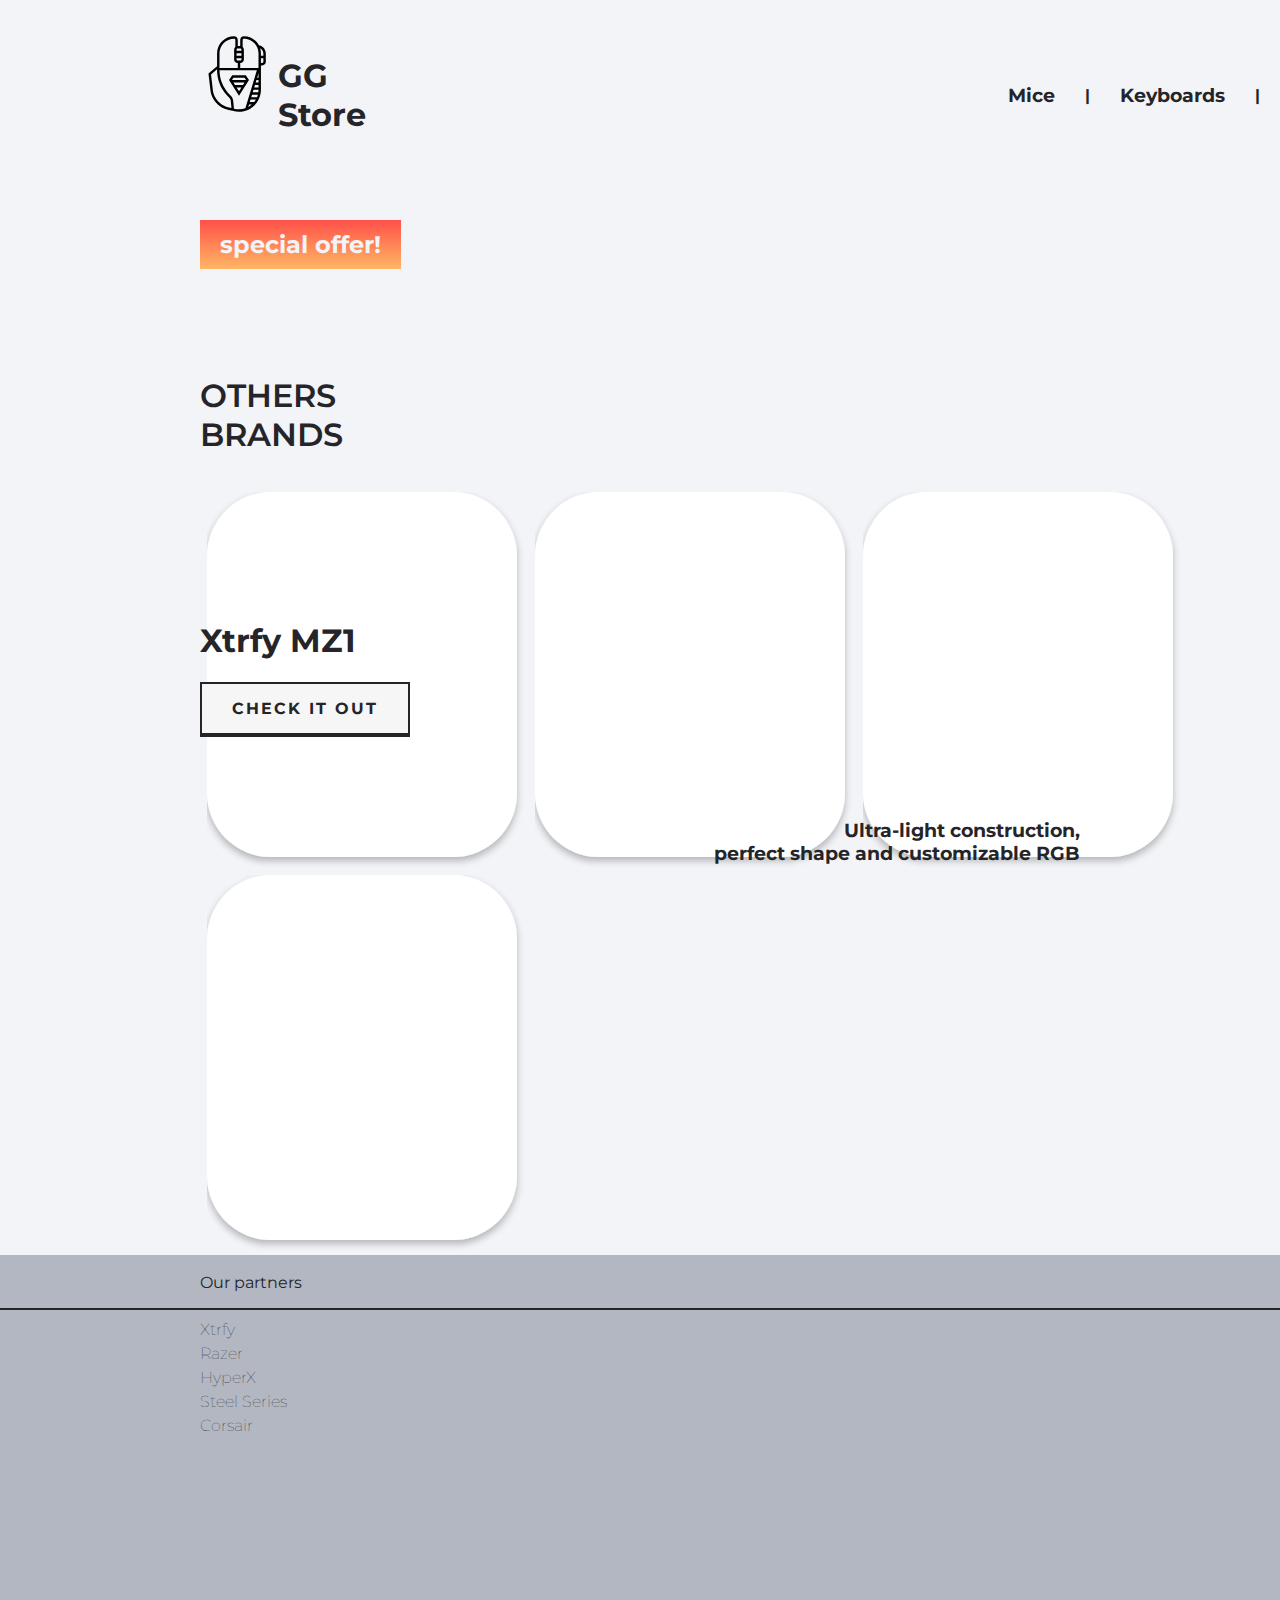
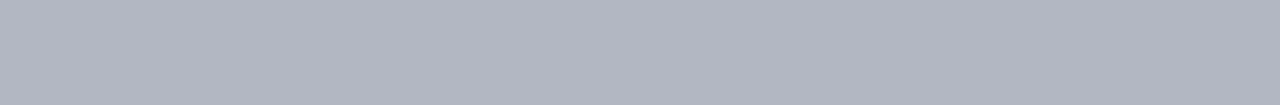
==== store/index.html @ acffe864 "код сайта" ====
<!DOCTYPE html>
<html lang="en">
<head>
    <meta charset="UTF-8">
    <title>GG Store | Main</title>
    <link rel="stylesheet" href="static/css/style.css">
    <link rel="preconnect" href="https://fonts.googleapis.com">
    <link rel="preconnect" href="https://fonts.gstatic.com" crossorigin>
    <link href="https://fonts.googleapis.com/css2?family=Montserrat:wght@200;300;400;500;600;700;800;900&display=swap"
          rel="stylesheet">
</head>
<body>
<div class="header">
    <svg class="mouse" enable-background="new 0 0 64 64" height="78" viewBox="0 0 64 64" width="78"
         xmlns="http://www.w3.org/2000/svg">
        <g>
            <path d="m40.193 36.987-2.658-3.987h-11.07l-2.658 3.987 8.193 12.875zm-10.19 6.013h3.993l-1.996 3.138zm-2.545-4h9.084l-1.273 2h-6.539zm.077-4h8.93l1.333 2h-11.596z"/>
            <path d="m49.214 8.685-.877-.293c-2.365-4.396-7.006-7.392-12.337-7.392-1.654 0-3 1.346-3 3v5h-2v-5c0-1.654-1.346-3-3-3-7.72 0-14 6.28-14 14v10.54l-7.056 6.048 1.616 13.728c.313 2.664 1.172 5.18 2.552 7.479 2.705 4.51 7.213 7.7 12.365 8.752l3.24.661c1.705.524 3.482.792 5.283.792 9.925 0 18-8.075 18-18v-20h1c1.654 0 3-1.346 3-3v-6.676c0-3.017-1.924-5.686-4.786-6.639zm2.786 6.639v1.676h-2v-2c0-1.411-.214-2.772-.604-4.057 1.584.864 2.604 2.528 2.604 4.381zm-4.139 31.676h-4.574l.606-2h4.107c0 .679-.056 1.343-.139 2zm-7.604 10h2.291c-.893.786-1.863 1.485-2.914 2.058zm.606-2 .606-2h4.366c-.407.701-.86 1.371-1.365 2zm1.212-4 .606-2h4.792c-.177.684-.389 1.354-.651 2zm2.424-8 .606-2h2.895v2zm1.213-4 .606-2h1.682v2zm1.212-4 1.076-3.552v3.552zm-11.924-31c0-.552.448-1 1-1 6.617 0 12 5.383 12 12v12h-15v-4c1.654 0 3-1.346 3-3v-8c0-.883-.391-1.67-1-2.22zm-5 11h4v2h-4zm0 4h4v1c0 .552-.448 1-1 1h-2c-.552 0-1-.448-1-1zm3-8c.552 0 1 .448 1 1v1h-4v-1c0-.552.448-1 1-1zm-5-8c.552 0 1 .448 1 1v5.78c-.609.549-1 1.337-1 2.22v8c0 1.654 1.346 3 3 3v4h-15v-12c0-6.617 5.383-12 12-12zm-4.123 56.589c-4.605-.94-8.633-3.792-11.051-7.822-1.232-2.055-2-4.304-2.28-6.685l-1.49-12.67 4.944-4.238v.513c0 3.643.631 7.226 1.876 10.648 1.479 4.067 3.878 7.834 6.937 10.892l1.24 1.24c.64.64 1.047 1.487 1.146 2.376l.615 6.142zm3.994.861-.684-6.817c-.149-1.349-.761-2.62-1.721-3.58l-1.24-1.24c-2.853-2.854-5.091-6.367-6.472-10.161-1.128-3.104-1.706-6.351-1.741-9.651h30.638l-9.426 31.106c-1.64.568-3.393.893-5.225.893-1.403 0-2.787-.192-4.129-.55zm23.129-37.45h-1v-4h2v3c0 .552-.448 1-1 1z"/>
        </g>
    </svg>
    <h1 class="name">GG Store</h1>
    <div class="navigation">
        <nav class="menu">
            <a href="mice.html" class="element"><h3>Mice</h3></a>
            <a class="element"><h4>|</h4></a>
            <a href="keyboards.html" class="element"><h3>Keyboards</h3></a>
            <a class="element"><h4>|</h4></a>
            <a href="Headphones.html" class="element"><h3>Headphones</h3></a>
            <a class="element"><h4>|</h4></a>
            <a href="#" class="element"><h3>Other</h3></a>
        </nav>
    </div>
    <?xml version="1.0" encoding="iso-8859-1"?>
    <a class="element" href="#"><svg class="shopcart" xmlns="http://www.w3.org/2000/svg" xmlns:xlink="http://www.w3.org/1999/xlink" version="1.1" id="Capa_1" x="0px"
         y="0px" viewBox="0 0 512 512" style="enable-background:new 0 0 512 512;" xml:space="preserve" width="54"
         height="54">
<g>
	<path d="M128.772,352.493h297.461l26.86-105.323C487.583,233.315,512,199.529,512,160.144c0-51.69-42.053-93.742-93.742-93.742   c-44.547,0-81.933,31.236-91.415,72.955H95.9L66.999,30.209H0v29.955h43.943L114.071,325c-17.777,6.12-30.591,23.001-30.591,42.83   c0,24.974,20.318,45.292,45.292,45.292h16.406c-2.548,5.946-3.963,12.489-3.963,19.357c0,27.191,22.121,49.312,49.312,49.312   c27.191,0,49.312-22.121,49.312-49.312c0-6.868-1.415-13.41-3.963-19.357h72.547c-2.548,5.946-3.963,12.489-3.963,19.357   c0,27.191,22.121,49.312,49.312,49.312s49.312-22.121,49.312-49.312c0-6.868-1.415-13.41-3.963-19.357h30.685v-29.955H128.772   c-8.457,0-15.337-6.88-15.337-15.337C113.435,359.373,120.315,352.493,128.772,352.493z M209.883,432.478   c0,10.674-8.683,19.357-19.357,19.357c-10.673,0-19.356-8.683-19.356-19.357c0-10.674,8.683-19.357,19.356-19.357   C201.2,413.122,209.883,421.805,209.883,432.478z M373.128,432.478c0,10.674-8.683,19.357-19.357,19.357   c-10.674,0-19.357-8.683-19.357-19.357c0-10.674,8.683-19.357,19.357-19.357C364.445,413.122,373.128,421.805,373.128,432.478z    M418.258,96.357c35.172,0,63.787,28.615,63.787,63.787s-28.615,63.787-63.787,63.787s-63.787-28.615-63.787-63.787   S383.086,96.357,418.258,96.357z M324.965,169.312c2.081,21.335,11.341,40.597,25.33,55.33v70.705h29.955v-49.52   c11.624,5.176,24.484,8.059,38.008,8.059c0.741,0,1.479-0.011,2.216-0.028l-17.515,68.68H144.406l-40.573-153.226H324.965z"/>
    <rect x="166.384" y="201.413" width="29.955" height="93.934"/>
    <rect x="227.688" y="201.413" width="29.955" height="93.934"/>
    <rect x="288.992" y="201.413" width="29.955" height="93.934"/>
    <polygon
            points="403.28,201.607 433.236,201.607 433.236,175.045 459.798,175.045 459.798,145.09 433.236,145.09 433.236,118.528    403.28,118.528 403.28,145.09 376.718,145.09 376.718,175.045 403.28,175.045  "/>
</g>


</svg></a>
</div>
<div class="content">
    <video muted="" playsinline="" loop="" autoplay=""
           poster="https://xtrfy.com/wp/wp-content/uploads/2021/01/MZ1-Frontpage.jpg">
        <source src="https://xtrfy.com/wp/wp-content/uploads/2021/01/Xtrfy-MZ1-Frontpage-video.mp4" type="video/mp4">
    </video>
    <h2 class="specof">special offer!</h2>
    <span class="special">
                <h1>Xtrfy MZ1</h1>
                <a href="https://www.xtrfy.com/mice/mz1" class="animated-button">check it out</a>
            </span>
    <h3 class="description"> Ultra-light construction,<br> perfect shape and customizable RGB</h3>
    <h1 class="otherbr">OTHERS BRANDS</h1>
    <span class="brands">
        <svg class="card" width="324" height="379" viewBox="0 0 324 379" fill="none" xmlns="http://www.w3.org/2000/svg">
            <g filter="url(#filter0_d)">
                <rect x="7" y="3" width="310" height="365" rx="64" fill="white"/>
            </g>
            <defs>
                <filter id="filter0_d" x="0" y="0" width="324" height="379">
                    <feFlood flood-opacity="0" result="BackgroundImageFix"/>
                    <feColorMatrix in="SourceAlpha" type="matrix" values="0 0 0 0 0 0 0 0 0 0 0 0 0 0 0 0 0 0 127 0"/>
                    <feOffset dy="4"/>
                    <feGaussianBlur stdDeviation="3.5"/>
                    <feColorMatrix type="matrix" values="0 0 0 0 0 0 0 0 0 0 0 0 0 0 0 0 0 0 0.25 0"/>
                    <feBlend mode="normal" in2="BackgroundImageFix" result="effect1_dropShadow"/>
                    <feBlend mode="normal" in="SourceGraphic" in2="effect1_dropShadow" result="shape"/>
                </filter>
            </defs>
        </svg>
        <svg class="card" width="324" height="379" viewBox="0 0 324 379" fill="none" xmlns="http://www.w3.org/2000/svg">
            <g filter="url(#filter0_d)">
                <rect x="7" y="3" width="310" height="365" rx="64" fill="white"/>
            </g>
            <defs>
                <filter id="filter0_d" x="0" y="0" width="324" height="379">
                    <feFlood flood-opacity="0" result="BackgroundImageFix"/>
                    <feColorMatrix in="SourceAlpha" type="matrix" values="0 0 0 0 0 0 0 0 0 0 0 0 0 0 0 0 0 0 127 0"/>
                    <feOffset dy="4"/>
                    <feGaussianBlur stdDeviation="3.5"/>
                    <feColorMatrix type="matrix" values="0 0 0 0 0 0 0 0 0 0 0 0 0 0 0 0 0 0 0.25 0"/>
                    <feBlend mode="normal" in2="BackgroundImageFix" result="effect1_dropShadow"/>
                    <feBlend mode="normal" in="SourceGraphic" in2="effect1_dropShadow" result="shape"/>
                </filter>
            </defs>
        </svg>
        <svg class="card" width="324" height="379" viewBox="0 0 324 379" fill="none" xmlns="http://www.w3.org/2000/svg">
            <g filter="url(#filter0_d)">
                <rect x="7" y="3" width="310" height="365" rx="64" fill="white"/>
            </g>
            <defs>
                <filter id="filter0_d" x="0" y="0" width="324" height="379">
                    <feFlood flood-opacity="0" result="BackgroundImageFix"/>
                    <feColorMatrix in="SourceAlpha" type="matrix" values="0 0 0 0 0 0 0 0 0 0 0 0 0 0 0 0 0 0 127 0"/>
                    <feOffset dy="4"/>
                    <feGaussianBlur stdDeviation="3.5"/>
                    <feColorMatrix type="matrix" values="0 0 0 0 0 0 0 0 0 0 0 0 0 0 0 0 0 0 0.25 0"/>
                    <feBlend mode="normal" in2="BackgroundImageFix" result="effect1_dropShadow"/>
                    <feBlend mode="normal" in="SourceGraphic" in2="effect1_dropShadow" result="shape"/>
                </filter>
            </defs>
        </svg>
        <svg class="card" width="324" height="379" viewBox="0 0 324 379" fill="none" xmlns="http://www.w3.org/2000/svg">
            <g filter="url(#filter0_d)">
                <rect x="7" y="3" width="310" height="365" rx="64" fill="white"/>
            </g>
            <defs>
                <filter id="filter0_d" x="0" y="0" width="324" height="379">
                    <feFlood flood-opacity="0" result="BackgroundImageFix"/>
                    <feColorMatrix in="SourceAlpha" type="matrix" values="0 0 0 0 0 0 0 0 0 0 0 0 0 0 0 0 0 0 127 0"/>
                    <feOffset dy="4"/>
                    <feGaussianBlur stdDeviation="3.5"/>
                    <feColorMatrix type="matrix" values="0 0 0 0 0 0 0 0 0 0 0 0 0 0 0 0 0 0 0.25 0"/>
                    <feBlend mode="normal" in2="BackgroundImageFix" result="effect1_dropShadow"/>
                    <feBlend mode="normal" in="SourceGraphic" in2="effect1_dropShadow" result="shape"/>
                </filter>
            </defs>
        </svg>
    </span>
</div>
<div class="footer">
    <p class="partners">Our partners</p>
    <hr color="#252529" width="9999px">
    <div class="partners"><a class="patnnlink" href="https://www.xtrfy.com/">Xtrfy</a></div>
    <div class="partners"><a class="patnnlink" href="https://www.razer.ru/">Razer</a></div>
    <div class="partners"><a class="patnnlink" href="https://www.hyperxgaming.com/ru">HyperX</a></div>
    <div class="partners"><a class="patnnlink" href="https://ru.steelseries.com/">Steel Series</a></div>
    <div class="partners"><a class="patnnlink" href="https://www.corsair.com/ru/ru/">Corsair</a></div>
</div>
</body>
</html>
---- store/static/css/style.css ----
body {
    margin: 0;
    display: flex;
    background-color: #f3f4f8;
    flex-direction: row;
    flex-wrap: wrap;
    font-family: 'Montserrat', sans-serif;
    color: #252529;

}

div {
    display: flex;
}

.name {
    width: 100px;
    flex-direction: row;
    justify-content: flex-start;
}

.header {
    margin: 35px 50px 35px 200px;
    flex-direction: row;
    justify-content: flex-start;
}

h1, h2, h3 {
    display: flex;
    flex-direction: row;
    align-items: center;
    justify-content: flex-start;
}

nav {
    display: flex;
    align-items: center;
    justify-content: center;

}

.menu {
    margin-left: 600px;
}


.element {
    margin-left: 30px;
}

.shopcart {
    margin-left: 50px;
    margin-right: 200px;
}

.content {
    flex-wrap: wrap;
}

.specof {
    padding: 10px 20px;
    position: absolute;
    left: 200px;
    top: 200px;
    background: linear-gradient(#ff5149, #ffb665);
    color: #f3f4f8;
}

.special {
    position: absolute;
    left: 200px;
    top: 600px
}

.description {
    position: absolute;
    right: 200px;
    top: 800px;
    text-align: right;
}

a {
    text-decoration: none;
    color: #252529;
    font-weight: lighter;
}

.animated-button {
    text-decoration: none;
    display: inline-block;
    padding: 15px 30px;
    overflow: hidden;
    border: 2px solid;
    border-bottom-width: 4px;
    font-family: 'Montserrat', sans-serif;
    text-transform: uppercase;
    font-weight: bold;
    letter-spacing: 2px;
    color: #252529;
    background: #f6f6f6;}

.otherbr {
    margin: 35px 1000px 35px 200px;
    font-weight: 600;
}

.brands {
    justify-content: center;
    margin-left: 200px;
}

.footer {
    width: 9999px;
    height: 450px;
    background: #b2b7c2;
    display: flex;
    flex-direction: column;
    line-height: 1.5;
}

.partnlink {
    display: flex;
    flex-direction: column;
    flex-wrap: wrap;
}

.partners {
    margin-left: 200px;
}

p {
    margin-bottom: 5px;
}
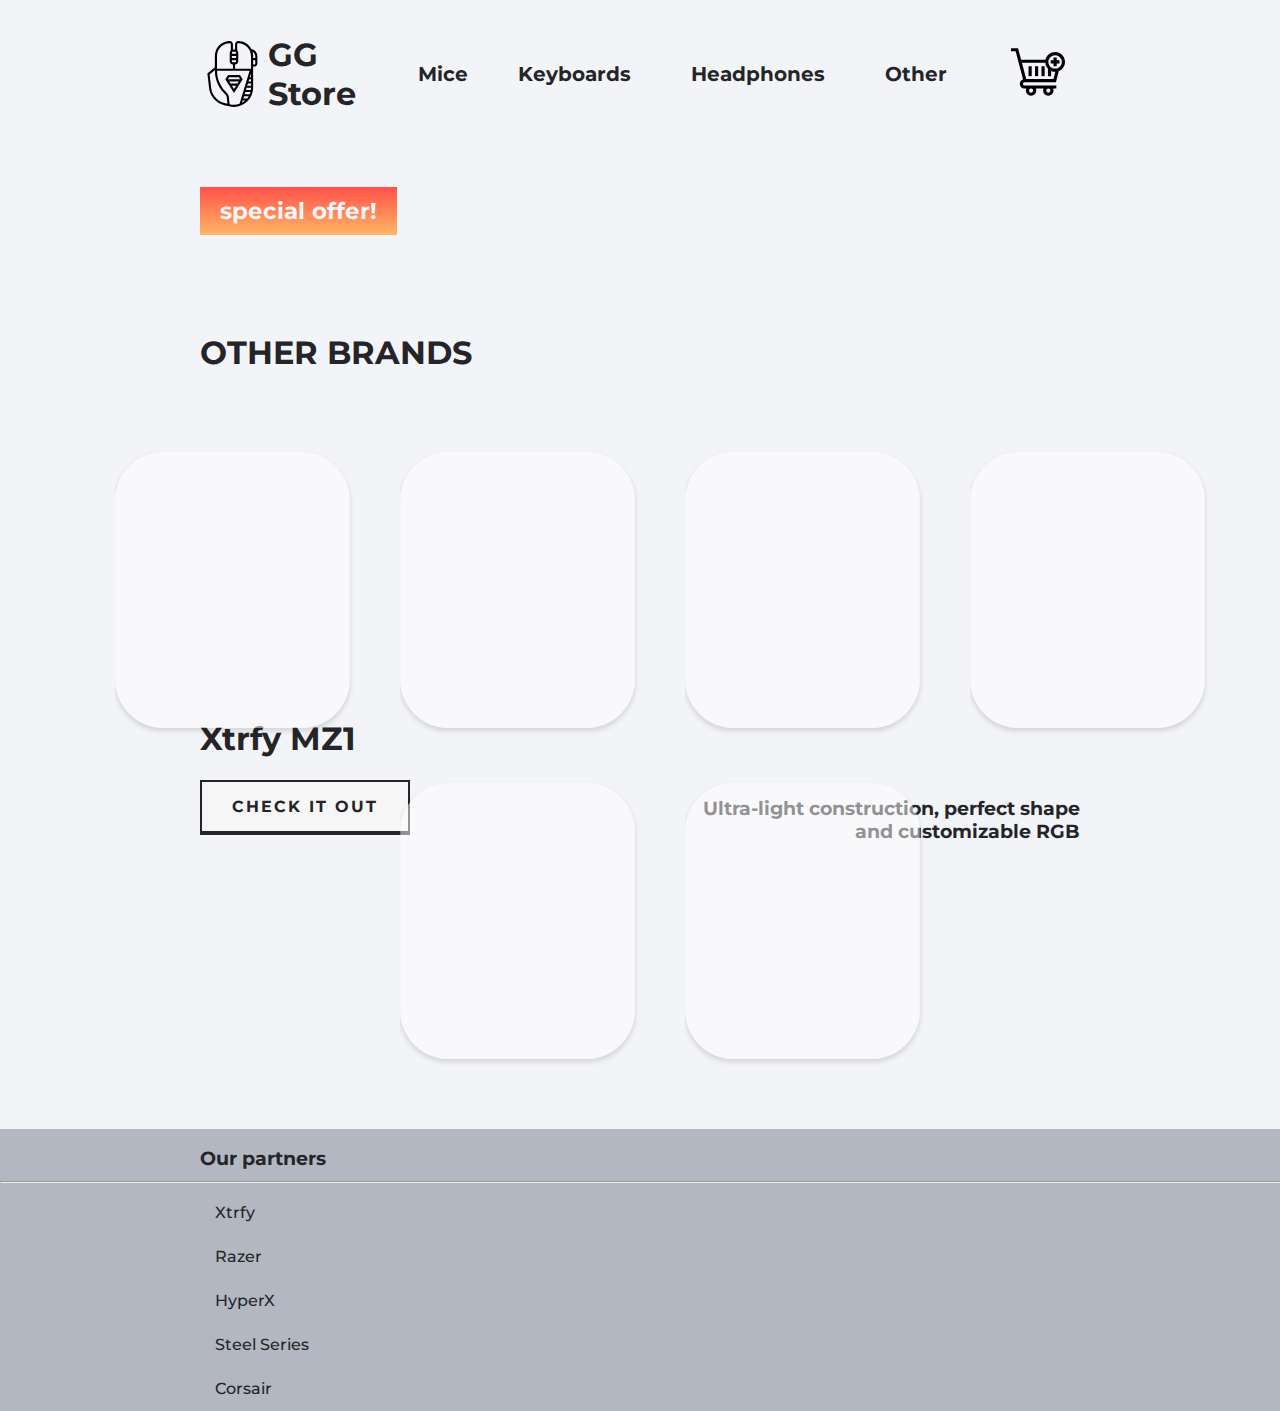
==== commit 6684efbb: "upd html" ====
--- a/store/index.html
+++ b/store/index.html
@@ -6,133 +6,193 @@
     <link rel="stylesheet" href="static/css/style.css">
     <link rel="preconnect" href="https://fonts.googleapis.com">
     <link rel="preconnect" href="https://fonts.gstatic.com" crossorigin>
-    <link href="https://fonts.googleapis.com/css2?family=Montserrat:wght@200;300;400;500;600;700;800;900&display=swap"
-          rel="stylesheet">
+    <link href="https://fonts.googleapis.com/css2?family=Montserrat:ital,wght@0,400;0,500;1,700&display=swap" rel="stylesheet">
 </head>
 <body>
-<div class="header">
-    <svg class="mouse" enable-background="new 0 0 64 64" height="78" viewBox="0 0 64 64" width="78"
-         xmlns="http://www.w3.org/2000/svg">
+    <div class="container">
+        <div class="header">
+            <div class="logotype">
+                <svg class="mouse" enable-background="new 0 0 64 64" height="78" viewBox="0 0 64 64" width="78"
+                     xmlns="http://www.w3.org/2000/svg">
+                    <g>
+                        <path d="m40.193 36.987-2.658-3.987h-11.07l-2.658 3.987 8.193 12.875zm-10.19 6.013h3.993l-1.996 3.138zm-2.545-4h9.084l-1.273 2h-6.539zm.077-4h8.93l1.333 2h-11.596z"/>
+                        <path d="m49.214 8.685-.877-.293c-2.365-4.396-7.006-7.392-12.337-7.392-1.654 0-3 1.346-3 3v5h-2v-5c0-1.654-1.346-3-3-3-7.72 0-14 6.28-14 14v10.54l-7.056 6.048 1.616 13.728c.313 2.664 1.172 5.18 2.552 7.479 2.705 4.51 7.213 7.7 12.365 8.752l3.24.661c1.705.524 3.482.792 5.283.792 9.925 0 18-8.075 18-18v-20h1c1.654 0 3-1.346 3-3v-6.676c0-3.017-1.924-5.686-4.786-6.639zm2.786 6.639v1.676h-2v-2c0-1.411-.214-2.772-.604-4.057 1.584.864 2.604 2.528 2.604 4.381zm-4.139 31.676h-4.574l.606-2h4.107c0 .679-.056 1.343-.139 2zm-7.604 10h2.291c-.893.786-1.863 1.485-2.914 2.058zm.606-2 .606-2h4.366c-.407.701-.86 1.371-1.365 2zm1.212-4 .606-2h4.792c-.177.684-.389 1.354-.651 2zm2.424-8 .606-2h2.895v2zm1.213-4 .606-2h1.682v2zm1.212-4 1.076-3.552v3.552zm-11.924-31c0-.552.448-1 1-1 6.617 0 12 5.383 12 12v12h-15v-4c1.654 0 3-1.346 3-3v-8c0-.883-.391-1.67-1-2.22zm-5 11h4v2h-4zm0 4h4v1c0 .552-.448 1-1 1h-2c-.552 0-1-.448-1-1zm3-8c.552 0 1 .448 1 1v1h-4v-1c0-.552.448-1 1-1zm-5-8c.552 0 1 .448 1 1v5.78c-.609.549-1 1.337-1 2.22v8c0 1.654 1.346 3 3 3v4h-15v-12c0-6.617 5.383-12 12-12zm-4.123 56.589c-4.605-.94-8.633-3.792-11.051-7.822-1.232-2.055-2-4.304-2.28-6.685l-1.49-12.67 4.944-4.238v.513c0 3.643.631 7.226 1.876 10.648 1.479 4.067 3.878 7.834 6.937 10.892l1.24 1.24c.64.64 1.047 1.487 1.146 2.376l.615 6.142zm3.994.861-.684-6.817c-.149-1.349-.761-2.62-1.721-3.58l-1.24-1.24c-2.853-2.854-5.091-6.367-6.472-10.161-1.128-3.104-1.706-6.351-1.741-9.651h30.638l-9.426 31.106c-1.64.568-3.393.893-5.225.893-1.403 0-2.787-.192-4.129-.55zm23.129-37.45h-1v-4h2v3c0 .552-.448 1-1 1z"/>
+                    </g>
+                </svg>
+                <h1 class="name">GG Store</h1>
+            </div>
+            <div class="navigation">
+                <ul class="menu">
+                    <li><a href="mice.html">Mice</a>
+                        <ul class="sub-menu">
+                            <li><a href="#">Logitech</a></li>
+                            <li><a href="#">Xtrfy</a></li>
+                            <li><a href="#">ZET</a></li>
+                        </ul>
+                    <li><a href="keyboards.html">Keyboards<i class="fa fa-angle-down"></i></a>
+                        <ul class="sub-menu">
+                            <li><a href="#">Varmilo</a></li>
+                            <li><a href="#">HyperX</a></li>
+                            <li><a href="#">ZET</a></li>
+                        </ul>
+                    </li>
+                    <li><a href="Headphones.html">Headphones<i class="fa fa-angle-down"></i></a>
+                        <ul class="sub-menu">
+                            <li><a href="#">Corsair</a></li>
+                            <li><a href="#">HyperX</a></li>
+                        </ul>
+                    </li>
+                    <li><a href="#">Other</a></li>
+                </ul>
+            </div>
+            <a href="#" class="shopp">
+                <svg class="shopping-cart" xmlns="http://www.w3.org/2000/svg" x="0px"
+                     y="0px" viewBox="0 0 512 512" xml:space="preserve" width="54"
+                     height="54">
         <g>
-            <path d="m40.193 36.987-2.658-3.987h-11.07l-2.658 3.987 8.193 12.875zm-10.19 6.013h3.993l-1.996 3.138zm-2.545-4h9.084l-1.273 2h-6.539zm.077-4h8.93l1.333 2h-11.596z"/>
-            <path d="m49.214 8.685-.877-.293c-2.365-4.396-7.006-7.392-12.337-7.392-1.654 0-3 1.346-3 3v5h-2v-5c0-1.654-1.346-3-3-3-7.72 0-14 6.28-14 14v10.54l-7.056 6.048 1.616 13.728c.313 2.664 1.172 5.18 2.552 7.479 2.705 4.51 7.213 7.7 12.365 8.752l3.24.661c1.705.524 3.482.792 5.283.792 9.925 0 18-8.075 18-18v-20h1c1.654 0 3-1.346 3-3v-6.676c0-3.017-1.924-5.686-4.786-6.639zm2.786 6.639v1.676h-2v-2c0-1.411-.214-2.772-.604-4.057 1.584.864 2.604 2.528 2.604 4.381zm-4.139 31.676h-4.574l.606-2h4.107c0 .679-.056 1.343-.139 2zm-7.604 10h2.291c-.893.786-1.863 1.485-2.914 2.058zm.606-2 .606-2h4.366c-.407.701-.86 1.371-1.365 2zm1.212-4 .606-2h4.792c-.177.684-.389 1.354-.651 2zm2.424-8 .606-2h2.895v2zm1.213-4 .606-2h1.682v2zm1.212-4 1.076-3.552v3.552zm-11.924-31c0-.552.448-1 1-1 6.617 0 12 5.383 12 12v12h-15v-4c1.654 0 3-1.346 3-3v-8c0-.883-.391-1.67-1-2.22zm-5 11h4v2h-4zm0 4h4v1c0 .552-.448 1-1 1h-2c-.552 0-1-.448-1-1zm3-8c.552 0 1 .448 1 1v1h-4v-1c0-.552.448-1 1-1zm-5-8c.552 0 1 .448 1 1v5.78c-.609.549-1 1.337-1 2.22v8c0 1.654 1.346 3 3 3v4h-15v-12c0-6.617 5.383-12 12-12zm-4.123 56.589c-4.605-.94-8.633-3.792-11.051-7.822-1.232-2.055-2-4.304-2.28-6.685l-1.49-12.67 4.944-4.238v.513c0 3.643.631 7.226 1.876 10.648 1.479 4.067 3.878 7.834 6.937 10.892l1.24 1.24c.64.64 1.047 1.487 1.146 2.376l.615 6.142zm3.994.861-.684-6.817c-.149-1.349-.761-2.62-1.721-3.58l-1.24-1.24c-2.853-2.854-5.091-6.367-6.472-10.161-1.128-3.104-1.706-6.351-1.741-9.651h30.638l-9.426 31.106c-1.64.568-3.393.893-5.225.893-1.403 0-2.787-.192-4.129-.55zm23.129-37.45h-1v-4h2v3c0 .552-.448 1-1 1z"/>
+            <path d="M128.772,352.493h297.461l26.86-105.323C487.583,233.315,512,199.529,512,160.144c0-51.69-42.053-93.742-93.742-93.742   c-44.547,0-81.933,31.236-91.415,72.955H95.9L66.999,30.209H0v29.955h43.943L114.071,325c-17.777,6.12-30.591,23.001-30.591,42.83   c0,24.974,20.318,45.292,45.292,45.292h16.406c-2.548,5.946-3.963,12.489-3.963,19.357c0,27.191,22.121,49.312,49.312,49.312   c27.191,0,49.312-22.121,49.312-49.312c0-6.868-1.415-13.41-3.963-19.357h72.547c-2.548,5.946-3.963,12.489-3.963,19.357   c0,27.191,22.121,49.312,49.312,49.312s49.312-22.121,49.312-49.312c0-6.868-1.415-13.41-3.963-19.357h30.685v-29.955H128.772   c-8.457,0-15.337-6.88-15.337-15.337C113.435,359.373,120.315,352.493,128.772,352.493z M209.883,432.478   c0,10.674-8.683,19.357-19.357,19.357c-10.673,0-19.356-8.683-19.356-19.357c0-10.674,8.683-19.357,19.356-19.357   C201.2,413.122,209.883,421.805,209.883,432.478z M373.128,432.478c0,10.674-8.683,19.357-19.357,19.357   c-10.674,0-19.357-8.683-19.357-19.357c0-10.674,8.683-19.357,19.357-19.357C364.445,413.122,373.128,421.805,373.128,432.478z    M418.258,96.357c35.172,0,63.787,28.615,63.787,63.787s-28.615,63.787-63.787,63.787s-63.787-28.615-63.787-63.787   S383.086,96.357,418.258,96.357z M324.965,169.312c2.081,21.335,11.341,40.597,25.33,55.33v70.705h29.955v-49.52   c11.624,5.176,24.484,8.059,38.008,8.059c0.741,0,1.479-0.011,2.216-0.028l-17.515,68.68H144.406l-40.573-153.226H324.965z"/>
+            <rect x="166.384" y="201.413" width="29.955" height="93.934"/>
+            <rect x="227.688" y="201.413" width="29.955" height="93.934"/>
+            <rect x="288.992" y="201.413" width="29.955" height="93.934"/>
+            <polygon
+                    points="403.28,201.607 433.236,201.607 433.236,175.045 459.798,175.045 459.798,145.09 433.236,145.09 433.236,118.528    403.28,118.528 403.28,145.09 376.718,145.09 376.718,175.045 403.28,175.045  "/>
         </g>
-    </svg>
-    <h1 class="name">GG Store</h1>
-    <div class="navigation">
-        <nav class="menu">
-            <a href="mice.html" class="element"><h3>Mice</h3></a>
-            <a class="element"><h4>|</h4></a>
-            <a href="keyboards.html" class="element"><h3>Keyboards</h3></a>
-            <a class="element"><h4>|</h4></a>
-            <a href="Headphones.html" class="element"><h3>Headphones</h3></a>
-            <a class="element"><h4>|</h4></a>
-            <a href="#" class="element"><h3>Other</h3></a>
-        </nav>
+        </svg>
+            </a>
+        </div>
+        <div class="content">
+            <video muted="" playsinline="" loop="" autoplay=""
+                   poster="https://xtrfy.com/wp/wp-content/uploads/2021/01/MZ1-Frontpage.jpg">
+                <source src="https://xtrfy.com/wp/wp-content/uploads/2021/01/Xtrfy-MZ1-Frontpage-video.mp4"
+                        type="video/mp4">
+            </video>
+            <h2 class="special-offer">special offer!</h2>
+            <span class="special">
+                        <h1>Xtrfy MZ1</h1>
+                        <a href="https://www.xtrfy.com/mice/mz1" class="animated-button">check it out</a>
+                    </span>
+            <h3 class="description"> Ultra-light construction, perfect shape and customizable RGB</h3>
+            <h1 class="other-brand">OTHER BRANDS</h1>
+            <div class="brands">
+                <svg class="card" width="245" height="300" viewBox="0 0 324 379" fill="none"
+                     xmlns="http://www.w3.org/2000/svg">
+                    <g filter="url(#filter0_d)">
+                        <rect x="7" y="3" width="310" height="365" rx="64" fill="white"/>
+                    </g>
+                    <defs>
+                        <filter id="filter0_d" x="0" y="0" width="324" height="379">
+                            <feFlood flood-opacity="0" result="BackgroundImageFix"/>
+                            <feColorMatrix in="SourceAlpha" type="matrix"
+                                           values="0 0 0 0 0 0 0 0 0 0 0 0 0 0 0 0 0 0 127 0"/>
+                            <feOffset dy="4"/>
+                            <feGaussianBlur stdDeviation="3.5"/>
+                            <feColorMatrix type="matrix" values="0 0 0 0 0 0 0 0 0 0 0 0 0 0 0 0 0 0 0.25 0"/>
+                            <feBlend mode="normal" in2="BackgroundImageFix" result="effect1_dropShadow"/>
+                            <feBlend mode="normal" in="SourceGraphic" in2="effect1_dropShadow" result="shape"/>
+                        </filter>
+                    </defs>
+                </svg>
+                <svg class="card" width="245" height="300" viewBox="0 0 324 379" fill="none"
+                     xmlns="http://www.w3.org/2000/svg">
+                    <g filter="url(#filter0_d)">
+                        <rect x="7" y="3" width="310" height="365" rx="64" fill="white"/>
+                    </g>
+                    <defs>
+                        <filter id="filter0_d" x="0" y="0" width="324" height="379">
+                            <feFlood flood-opacity="0" result="BackgroundImageFix"/>
+                            <feColorMatrix in="SourceAlpha" type="matrix"
+                                           values="0 0 0 0 0 0 0 0 0 0 0 0 0 0 0 0 0 0 127 0"/>
+                            <feOffset dy="4"/>
+                            <feGaussianBlur stdDeviation="3.5"/>
+                            <feColorMatrix type="matrix" values="0 0 0 0 0 0 0 0 0 0 0 0 0 0 0 0 0 0 0.25 0"/>
+                            <feBlend mode="normal" in2="BackgroundImageFix" result="effect1_dropShadow"/>
+                            <feBlend mode="normal" in="SourceGraphic" in2="effect1_dropShadow" result="shape"/>
+                        </filter>
+                    </defs>
+                </svg>
+                <svg class="card" width="245" height="300" viewBox="0 0 324 379" fill="none"
+                     xmlns="http://www.w3.org/2000/svg">
+                    <g filter="url(#filter0_d)">
+                        <rect x="7" y="3" width="310" height="365" rx="64" fill="white"/>
+                    </g>
+                    <defs>
+                        <filter id="filter0_d" x="0" y="0" width="324" height="379">
+                            <feFlood flood-opacity="0" result="BackgroundImageFix"/>
+                            <feColorMatrix in="SourceAlpha" type="matrix"
+                                           values="0 0 0 0 0 0 0 0 0 0 0 0 0 0 0 0 0 0 127 0"/>
+                            <feOffset dy="4"/>
+                            <feGaussianBlur stdDeviation="3.5"/>
+                            <feColorMatrix type="matrix" values="0 0 0 0 0 0 0 0 0 0 0 0 0 0 0 0 0 0 0.25 0"/>
+                            <feBlend mode="normal" in2="BackgroundImageFix" result="effect1_dropShadow"/>
+                            <feBlend mode="normal" in="SourceGraphic" in2="effect1_dropShadow" result="shape"/>
+                        </filter>
+                    </defs>
+                </svg>
+                <svg class="card" width="245" height="300" viewBox="0 0 324 379" fill="none"
+                     xmlns="http://www.w3.org/2000/svg">
+                    <g filter="url(#filter0_d)">
+                        <rect x="7" y="3" width="310" height="365" rx="64" fill="white"/>
+                    </g>
+                    <defs>
+                        <filter id="filter0_d" x="0" y="0" width="324" height="379">
+                            <feFlood flood-opacity="0" result="BackgroundImageFix"/>
+                            <feColorMatrix in="SourceAlpha" type="matrix"
+                                           values="0 0 0 0 0 0 0 0 0 0 0 0 0 0 0 0 0 0 127 0"/>
+                            <feOffset dy="4"/>
+                            <feGaussianBlur stdDeviation="3.5"/>
+                            <feColorMatrix type="matrix" values="0 0 0 0 0 0 0 0 0 0 0 0 0 0 0 0 0 0 0.25 0"/>
+                            <feBlend mode="normal" in2="BackgroundImageFix" result="effect1_dropShadow"/>
+                            <feBlend mode="normal" in="SourceGraphic" in2="effect1_dropShadow" result="shape"/>
+                        </filter>
+                    </defs>
+                </svg>
+                <svg class="card" width="245" height="300" viewBox="0 0 324 379" fill="none"
+                     xmlns="http://www.w3.org/2000/svg">
+                    <g filter="url(#filter0_d)">
+                        <rect x="7" y="3" width="310" height="365" rx="64" fill="white"/>
+                    </g>
+                    <defs>
+                        <filter id="filter0_d" x="0" y="0" width="324" height="379">
+                            <feFlood flood-opacity="0" result="BackgroundImageFix"/>
+                            <feColorMatrix in="SourceAlpha" type="matrix"
+                                           values="0 0 0 0 0 0 0 0 0 0 0 0 0 0 0 0 0 0 127 0"/>
+                            <feOffset dy="4"/>
+                            <feGaussianBlur stdDeviation="3.5"/>
+                            <feColorMatrix type="matrix" values="0 0 0 0 0 0 0 0 0 0 0 0 0 0 0 0 0 0 0.25 0"/>
+                            <feBlend mode="normal" in2="BackgroundImageFix" result="effect1_dropShadow"/>
+                            <feBlend mode="normal" in="SourceGraphic" in2="effect1_dropShadow" result="shape"/>
+                        </filter>
+                    </defs>
+                </svg>
+                <svg class="card" width="245" height="300" viewBox="0 0 324 379" fill="none"
+                     xmlns="http://www.w3.org/2000/svg">
+                    <g filter="url(#filter0_d)">
+                        <rect x="7" y="3" width="310" height="365" rx="64" fill="white"/>
+                    </g>
+                    <defs>
+                        <filter id="filter0_d" x="0" y="0" width="324" height="379">
+                            <feFlood flood-opacity="0" result="BackgroundImageFix"/>
+                            <feColorMatrix in="SourceAlpha" type="matrix"
+                                           values="0 0 0 0 0 0 0 0 0 0 0 0 0 0 0 0 0 0 127 0"/>
+                            <feOffset dy="4"/>
+                            <feGaussianBlur stdDeviation="3.5"/>
+                            <feColorMatrix type="matrix" values="0 0 0 0 0 0 0 0 0 0 0 0 0 0 0 0 0 0 0.25 0"/>
+                            <feBlend mode="normal" in2="BackgroundImageFix" result="effect1_dropShadow"/>
+                            <feBlend mode="normal" in="SourceGraphic" in2="effect1_dropShadow" result="shape"/>
+                        </filter>
+                    </defs>
+                </svg>
+            </div>
+        </div>
+        <div class="footer">
+            <h3 class="partners">Our partners</h3>
+            <hr>
+            <div class="partners"><a class="partner-link" href="https://www.xtrfy.com/">Xtrfy</a></div>
+            <div class="partners"><a class="partner-link" href="https://www.razer.ru/">Razer</a></div>
+            <div class="partners"><a class="partner-link" href="https://www.hyperxgaming.com/ru">HyperX</a></div>
+            <div class="partners"><a class="partner-link" href="https://ru.steelseries.com/">Steel Series</a></div>
+            <div class="partners"><a class="partner-link" href="https://www.corsair.com/ru/ru/">Corsair</a></div>
+        </div>
     </div>
-    <?xml version="1.0" encoding="iso-8859-1"?>
-    <a class="element" href="#"><svg class="shopcart" xmlns="http://www.w3.org/2000/svg" xmlns:xlink="http://www.w3.org/1999/xlink" version="1.1" id="Capa_1" x="0px"
-         y="0px" viewBox="0 0 512 512" style="enable-background:new 0 0 512 512;" xml:space="preserve" width="54"
-         height="54">
-<g>
-	<path d="M128.772,352.493h297.461l26.86-105.323C487.583,233.315,512,199.529,512,160.144c0-51.69-42.053-93.742-93.742-93.742   c-44.547,0-81.933,31.236-91.415,72.955H95.9L66.999,30.209H0v29.955h43.943L114.071,325c-17.777,6.12-30.591,23.001-30.591,42.83   c0,24.974,20.318,45.292,45.292,45.292h16.406c-2.548,5.946-3.963,12.489-3.963,19.357c0,27.191,22.121,49.312,49.312,49.312   c27.191,0,49.312-22.121,49.312-49.312c0-6.868-1.415-13.41-3.963-19.357h72.547c-2.548,5.946-3.963,12.489-3.963,19.357   c0,27.191,22.121,49.312,49.312,49.312s49.312-22.121,49.312-49.312c0-6.868-1.415-13.41-3.963-19.357h30.685v-29.955H128.772   c-8.457,0-15.337-6.88-15.337-15.337C113.435,359.373,120.315,352.493,128.772,352.493z M209.883,432.478   c0,10.674-8.683,19.357-19.357,19.357c-10.673,0-19.356-8.683-19.356-19.357c0-10.674,8.683-19.357,19.356-19.357   C201.2,413.122,209.883,421.805,209.883,432.478z M373.128,432.478c0,10.674-8.683,19.357-19.357,19.357   c-10.674,0-19.357-8.683-19.357-19.357c0-10.674,8.683-19.357,19.357-19.357C364.445,413.122,373.128,421.805,373.128,432.478z    M418.258,96.357c35.172,0,63.787,28.615,63.787,63.787s-28.615,63.787-63.787,63.787s-63.787-28.615-63.787-63.787   S383.086,96.357,418.258,96.357z M324.965,169.312c2.081,21.335,11.341,40.597,25.33,55.33v70.705h29.955v-49.52   c11.624,5.176,24.484,8.059,38.008,8.059c0.741,0,1.479-0.011,2.216-0.028l-17.515,68.68H144.406l-40.573-153.226H324.965z"/>
-    <rect x="166.384" y="201.413" width="29.955" height="93.934"/>
-    <rect x="227.688" y="201.413" width="29.955" height="93.934"/>
-    <rect x="288.992" y="201.413" width="29.955" height="93.934"/>
-    <polygon
-            points="403.28,201.607 433.236,201.607 433.236,175.045 459.798,175.045 459.798,145.09 433.236,145.09 433.236,118.528    403.28,118.528 403.28,145.09 376.718,145.09 376.718,175.045 403.28,175.045  "/>
-</g>
-
-
-</svg></a>
-</div>
-<div class="content">
-    <video muted="" playsinline="" loop="" autoplay=""
-           poster="https://xtrfy.com/wp/wp-content/uploads/2021/01/MZ1-Frontpage.jpg">
-        <source src="https://xtrfy.com/wp/wp-content/uploads/2021/01/Xtrfy-MZ1-Frontpage-video.mp4" type="video/mp4">
-    </video>
-    <h2 class="specof">special offer!</h2>
-    <span class="special">
-                <h1>Xtrfy MZ1</h1>
-                <a href="https://www.xtrfy.com/mice/mz1" class="animated-button">check it out</a>
-            </span>
-    <h3 class="description"> Ultra-light construction,<br> perfect shape and customizable RGB</h3>
-    <h1 class="otherbr">OTHERS BRANDS</h1>
-    <span class="brands">
-        <svg class="card" width="324" height="379" viewBox="0 0 324 379" fill="none" xmlns="http://www.w3.org/2000/svg">
-            <g filter="url(#filter0_d)">
-                <rect x="7" y="3" width="310" height="365" rx="64" fill="white"/>
-            </g>
-            <defs>
-                <filter id="filter0_d" x="0" y="0" width="324" height="379">
-                    <feFlood flood-opacity="0" result="BackgroundImageFix"/>
-                    <feColorMatrix in="SourceAlpha" type="matrix" values="0 0 0 0 0 0 0 0 0 0 0 0 0 0 0 0 0 0 127 0"/>
-                    <feOffset dy="4"/>
-                    <feGaussianBlur stdDeviation="3.5"/>
-                    <feColorMatrix type="matrix" values="0 0 0 0 0 0 0 0 0 0 0 0 0 0 0 0 0 0 0.25 0"/>
-                    <feBlend mode="normal" in2="BackgroundImageFix" result="effect1_dropShadow"/>
-                    <feBlend mode="normal" in="SourceGraphic" in2="effect1_dropShadow" result="shape"/>
-                </filter>
-            </defs>
-        </svg>
-        <svg class="card" width="324" height="379" viewBox="0 0 324 379" fill="none" xmlns="http://www.w3.org/2000/svg">
-            <g filter="url(#filter0_d)">
-                <rect x="7" y="3" width="310" height="365" rx="64" fill="white"/>
-            </g>
-            <defs>
-                <filter id="filter0_d" x="0" y="0" width="324" height="379">
-                    <feFlood flood-opacity="0" result="BackgroundImageFix"/>
-                    <feColorMatrix in="SourceAlpha" type="matrix" values="0 0 0 0 0 0 0 0 0 0 0 0 0 0 0 0 0 0 127 0"/>
-                    <feOffset dy="4"/>
-                    <feGaussianBlur stdDeviation="3.5"/>
-                    <feColorMatrix type="matrix" values="0 0 0 0 0 0 0 0 0 0 0 0 0 0 0 0 0 0 0.25 0"/>
-                    <feBlend mode="normal" in2="BackgroundImageFix" result="effect1_dropShadow"/>
-                    <feBlend mode="normal" in="SourceGraphic" in2="effect1_dropShadow" result="shape"/>
-                </filter>
-            </defs>
-        </svg>
-        <svg class="card" width="324" height="379" viewBox="0 0 324 379" fill="none" xmlns="http://www.w3.org/2000/svg">
-            <g filter="url(#filter0_d)">
-                <rect x="7" y="3" width="310" height="365" rx="64" fill="white"/>
-            </g>
-            <defs>
-                <filter id="filter0_d" x="0" y="0" width="324" height="379">
-                    <feFlood flood-opacity="0" result="BackgroundImageFix"/>
-                    <feColorMatrix in="SourceAlpha" type="matrix" values="0 0 0 0 0 0 0 0 0 0 0 0 0 0 0 0 0 0 127 0"/>
-                    <feOffset dy="4"/>
-                    <feGaussianBlur stdDeviation="3.5"/>
-                    <feColorMatrix type="matrix" values="0 0 0 0 0 0 0 0 0 0 0 0 0 0 0 0 0 0 0.25 0"/>
-                    <feBlend mode="normal" in2="BackgroundImageFix" result="effect1_dropShadow"/>
-                    <feBlend mode="normal" in="SourceGraphic" in2="effect1_dropShadow" result="shape"/>
-                </filter>
-            </defs>
-        </svg>
-        <svg class="card" width="324" height="379" viewBox="0 0 324 379" fill="none" xmlns="http://www.w3.org/2000/svg">
-            <g filter="url(#filter0_d)">
-                <rect x="7" y="3" width="310" height="365" rx="64" fill="white"/>
-            </g>
-            <defs>
-                <filter id="filter0_d" x="0" y="0" width="324" height="379">
-                    <feFlood flood-opacity="0" result="BackgroundImageFix"/>
-                    <feColorMatrix in="SourceAlpha" type="matrix" values="0 0 0 0 0 0 0 0 0 0 0 0 0 0 0 0 0 0 127 0"/>
-                    <feOffset dy="4"/>
-                    <feGaussianBlur stdDeviation="3.5"/>
-                    <feColorMatrix type="matrix" values="0 0 0 0 0 0 0 0 0 0 0 0 0 0 0 0 0 0 0.25 0"/>
-                    <feBlend mode="normal" in2="BackgroundImageFix" result="effect1_dropShadow"/>
-                    <feBlend mode="normal" in="SourceGraphic" in2="effect1_dropShadow" result="shape"/>
-                </filter>
-            </defs>
-        </svg>
-    </span>
-</div>
-<div class="footer">
-    <p class="partners">Our partners</p>
-    <hr color="#252529" width="9999px">
-    <div class="partners"><a class="patnnlink" href="https://www.xtrfy.com/">Xtrfy</a></div>
-    <div class="partners"><a class="patnnlink" href="https://www.razer.ru/">Razer</a></div>
-    <div class="partners"><a class="patnnlink" href="https://www.hyperxgaming.com/ru">HyperX</a></div>
-    <div class="partners"><a class="patnnlink" href="https://ru.steelseries.com/">Steel Series</a></div>
-    <div class="partners"><a class="patnnlink" href="https://www.corsair.com/ru/ru/">Corsair</a></div>
-</div>
 </body>
-</html>+</html>
--- a/store/static/css/style.css
+++ b/store/static/css/style.css
@@ -2,87 +2,174 @@
     margin: 0;
     display: flex;
     background-color: #f3f4f8;
-    flex-direction: row;
     flex-wrap: wrap;
     font-family: 'Montserrat', sans-serif;
     color: #252529;
-
 }
 
 div {
     display: flex;
 }
 
-.name {
-    width: 100px;
-    flex-direction: row;
-    justify-content: flex-start;
-}
-
-.header {
-    margin: 35px 50px 35px 200px;
-    flex-direction: row;
-    justify-content: flex-start;
-}
-
-h1, h2, h3 {
+h1, h2, h3, h4, h5 {
     display: flex;
     flex-direction: row;
     align-items: center;
     justify-content: flex-start;
 }
 
-nav {
+ul {
+    text-decoration: none;
+    list-style: none;
     display: flex;
     align-items: center;
     justify-content: center;
-
-}
-
-.menu {
-    margin-left: 600px;
-}
-
-
-.element {
-    margin-left: 30px;
-}
-
-.shopcart {
-    margin-left: 50px;
-    margin-right: 200px;
-}
+    margin: 0;
+    padding: 0;
+}
+
+video {
+    width: 100%;
+    position: relative;
+}
+
+hr {
+    color: #252529;
+    width: 100%;
+}
+
+a {
+    display: block;
+    padding: 10px 15px;
+    text-decoration: none;
+    outline: none;
+    color: #252529;
+}
+
+.container  {
+    position: relative;
+    display: flex;
+    width: 100%;
+    height: 100%;
+    flex-direction: column;
+}
+
+
+/*шапка*/
+
+
+.header {
+    margin: 35px 150px 35px 200px;
+    justify-content: space-between;
+    align-items: center;
+}
+
+.name {
+    width: 100px;
+    justify-content: flex-start;
+    margin: 0;
+}
+
+.logotype {
+    align-items: center;
+}
+
+
+/*меню*/
+
+nav {
+    margin: 0 auto 30px;
+}
+
+.menu > li {
+    font-weight: 700;
+    display: inline-block;
+    margin-right: 20px;
+    position: relative;
+    font-size: 20px;
+    transition-duration: 0.2s;
+}
+
+.menu > li:last-child {
+    margin-right: 0;
+}
+
+.menu li:hover .sub-menu {
+    opacity: 100%;
+    visibility: visible;
+}
+
+.fa {
+    color: inherit;
+    padding-left: 10px;
+}
+
+.sub-menu {
+    position: absolute;
+    top: 100%;
+    width: 100%;
+    z-index: 10;
+    visibility: hidden;
+    cursor: pointer;
+
+}
+
+.sub-menu li a {
+    color: #424245;
+    font-size: 15px;
+}
+
+
+/*корзина*/
+
+
+.shopping-cart {
+    cursor: pointer;
+    transition-duration: 0.5s;
+}
+
+.shopping-cart:hover {
+    transition-duration: 0.5s;
+    width: 56px;
+    height: 56px;
+}
+
+
+/*контент*/
+
 
 .content {
+    position: relative;
+    width: 100%;
     flex-wrap: wrap;
 }
 
-.specof {
+.special-offer {
     padding: 10px 20px;
     position: absolute;
     left: 200px;
-    top: 200px;
+    top: 20px;
     background: linear-gradient(#ff5149, #ffb665);
     color: #f3f4f8;
+    animation-name: special-offer-animation;
+    animation-duration: 2s;
 }
 
 .special {
     position: absolute;
     left: 200px;
-    top: 600px
+    top: 550px
+}
+
+.special h1 {
+    font-weight: 700;
 }
 
 .description {
     position: absolute;
     right: 200px;
-    top: 800px;
+    top: 630px;
     text-align: right;
-}
-
-a {
-    text-decoration: none;
-    color: #252529;
-    font-weight: lighter;
 }
 
 .animated-button {
@@ -97,20 +184,38 @@
     font-weight: bold;
     letter-spacing: 2px;
     color: #252529;
-    background: #f6f6f6;}
-
-.otherbr {
-    margin: 35px 1000px 35px 200px;
-    font-weight: 600;
+    background: #f6f6f6;
+    cursor: pointer;
+    transition-duration: 0.5s;
+}
+
+.animated-button:hover {
+    transition-duration: 0.5s;
+    padding: 18px 33px;
+}
+
+.other-brand {
+    width: 100%;
+    margin: 35px 0 35px 200px;
+    font-weight: 700;
 }
 
 .brands {
-    justify-content: center;
-    margin-left: 200px;
-}
+    width: 100%;
+    margin: 20px 0 40px 40px;
+    justify-content: space-evenly;
+}
+
+.card {
+    opacity: 50%;
+}
+
+/*Подвал*/
+
 
 .footer {
-    width: 9999px;
+    flex: 0 0;
+    width: 100%;
     height: 450px;
     background: #b2b7c2;
     display: flex;
@@ -118,16 +223,240 @@
     line-height: 1.5;
 }
 
-.partnlink {
-    display: flex;
-    flex-direction: column;
-    flex-wrap: wrap;
+h3.partners{
+    font-weight: 700;
+    margin: 16px 0 0 200px;
+}
+
+.partner-link {
+    font-weight: 500;
 }
 
 .partners {
+    font-weight: 500;
     margin-left: 200px;
 }
 
-p {
-    margin-bottom: 5px;
-}+
+/*---*/
+
+
+@keyframes special-offer-animation {
+    0% {
+        opacity: 0;
+    }
+    45% {
+        opacity: 40%;
+    }
+    100% {
+        opacity: 100%;
+    }
+}
+
+@media (min-width: 320px) {
+    .header {
+        margin: 35px 60px 35px 60px;
+    }
+
+    .mouse {
+        width: 58px;
+        height: 58px;
+    }
+
+    .name {
+        display: none;
+    }
+
+    /*меню*/
+
+    .menu li {
+        font-size: 30px;
+    }
+
+    /*контент*/
+
+    .special-offer {
+        font-size: 1.45em;
+        padding: 5px 10px;
+        left: 35px;
+        top: 10px;
+    }
+
+    .special {
+        left: 35px;
+        top: 210px
+    }
+
+    .description {
+        width: 310px;
+        right: 35px;
+        top: 280px;
+    }
+
+    .animated-button {
+        padding: 15px 30px;
+    }
+
+    .other-brand {
+        width: 100%;
+        margin: 20px 0 20px 60px;
+    }
+
+    .brands {
+        margin: 0 0 20px 0;
+        flex-wrap: wrap;
+        justify-content: center;
+    }
+
+    svg.card {
+        margin: 16px 20px 15px 20px;
+        width: 245px;
+        height: 300px;
+    }
+
+}
+
+
+/* Устроства с маленьким экраном (планшеты, 768px и выше) */
+@media (min-width: 768px) {
+    .header {
+        margin: 35px 60px 35px 60px;
+    }
+
+    .mouse {
+        width: 68px;
+        height: 68px;
+    }
+
+    .name {
+        display: none;
+    }
+
+    .menu li {
+        font-size: 30px;
+    }
+
+    .sub-menu {
+        display: none;
+    }
+}
+
+
+/* Устройства со средним экраном (ноутбуки и компьютеры, 992px и выше)*/
+@media (min-width: 992px) {
+    .header {
+        margin: 35px 40px 35px 40px;
+    }
+
+    .name {
+        display: block;
+    }
+
+    /*меню*/
+
+    .menu li {
+        font-size: 20px;
+    }
+
+    .sub-menu {
+        display: flex;
+    }
+
+    /*контент*/
+
+    .special-offer {
+        padding: 10px 20px;
+        left: 40px;
+        top: 20px;
+    }
+
+    .special {
+        left: 40px;
+        top: 200px;
+    }
+
+    .description {
+        width: 350px;
+        right: 40px;
+        top: 275px;
+    }
+
+    .animated-button {
+        padding: 15px 30px;
+    }
+
+    .animated-button:hover {
+        padding: 18px 33px;
+    }
+
+    .other-brand {
+        width: 100%;
+        margin: 20px 0 20px 40px;
+    }
+
+    .brands {
+        width: 100%;
+        margin: 0;
+        justify-content: center;
+    }
+}
+
+
+/* Устройства с большим экраном (компьютеры, 1200px и выше)*/
+@media (min-width: 1200px) {
+    .header {
+        margin: 35px 200px 35px 200px;
+    }
+
+    .name {
+        display: block;
+    }
+
+    /*меню*/
+
+    .menu li {
+        font-size: 20px;
+    }
+
+    .sub-menu {
+        display: flex;
+    }
+
+    /*контент*/
+
+    .special-offer {
+        padding: 10px 20px;
+        left: 200px;
+        top: 20px;
+    }
+
+    .special {
+        left: 200px;
+        top: 550px
+    }
+
+    .description {
+        width: 400px;
+        right: 200px;
+        top: 630px;
+    }
+
+    .animated-button {
+        padding: 15px 30px;
+    }
+
+    .animated-button:hover {
+        padding: 18px 33px;
+    }
+
+    .other-brand {
+        width: 100%;
+        margin: 35px 0 35px 200px;
+    }
+
+    .brands {
+        width: 100%;
+        margin: 20px 0 40px 40px;
+    }
+
+}
